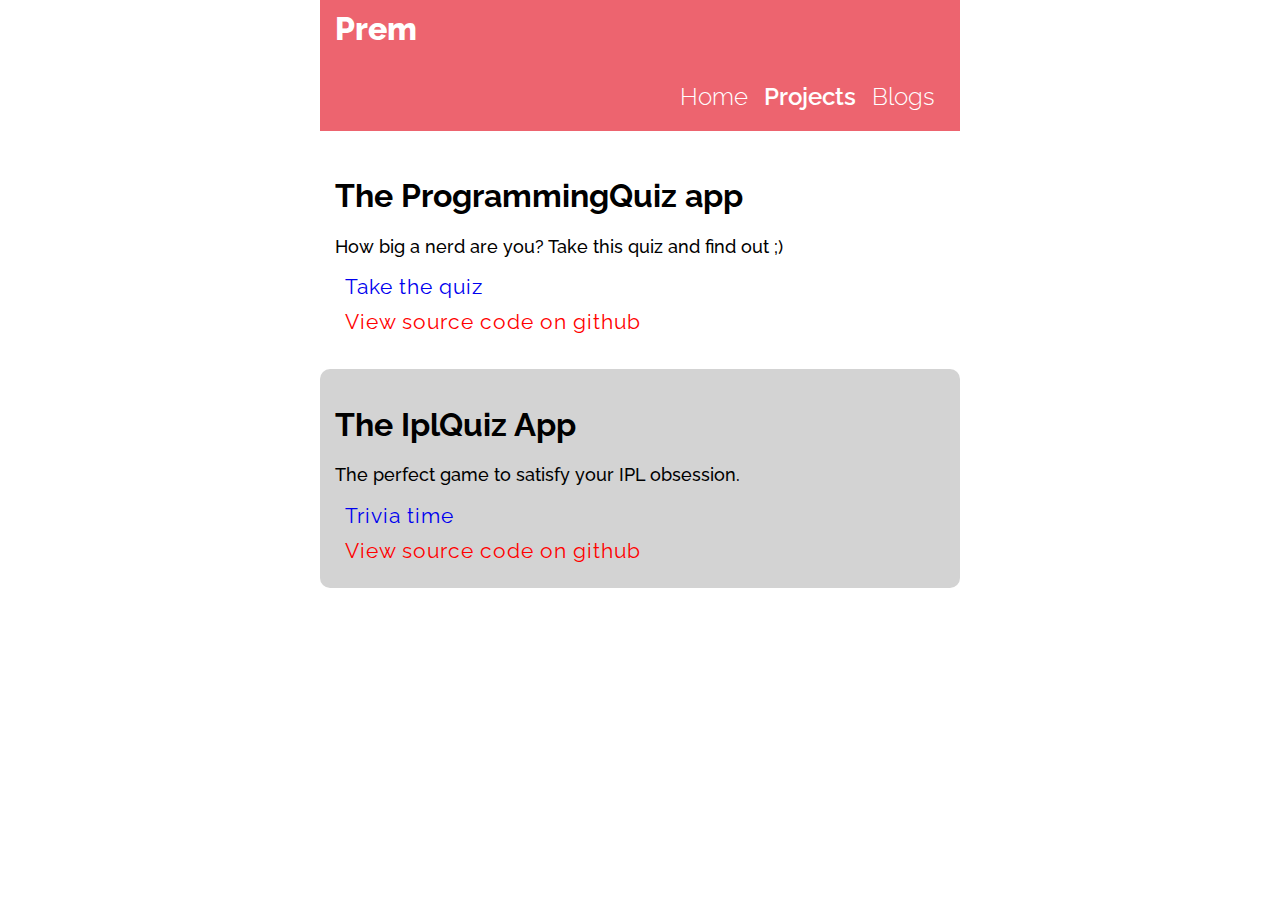
==== projects.html @ ef8a3f81 "Initial commit" ====
<!DOCTYPE html>
<html lang="en">
<head>
    <meta charset="UTF-8">
    <meta name="viewport" content="width=device-width, initial-scale=1.0">
    <title>Projects</title>
    <link rel="stylesheet" type="text/css" href="./styles.css">
    <link rel="preconnect" href="https://fonts.gstatic.com">
    <link href="https://fonts.googleapis.com/css2?family=Raleway:ital,wght@0,300;0,400;0,500;0,600;0,700;1,200;1,300;1,400;1,500;1,600;1,700&display=swap" rel="stylesheet">
</head>
<body>
    <main>
        <!-- Nav Bar -->
        <nav class="nav-page">
            <a href="/" class="links-nav links-nav-title">
                Prem
            </a>
            <div class="nav-page-navigation">
                <a href="/" class="links-nav ">
                    Home
                </a>
                <a href="./projects.html" class="links-nav links-nav-active">
                    Projects
                </a>
                <a href="./blogs.html" class="links-nav ">
                    Blogs
                </a>
            </div>
        </nav>
        <section class="section-content">
            <h1>
                The ProgrammingQuiz app
            </h1>
            <p class="typography">
                How big a nerd are you? Take this quiz and find out ;)
            </p>
            <a href="https://repl.it/@PremKantikar/ProgrammingQuiz" class="link-section links-projects" target="_blank">
                Take the quiz
            </a>
            <a href="https://github.com/alcatraz69/ProgrammingQuiz" class="link-section links-github links-projects" target="_blank">
                View source code on github
            </a>
        </section>
        <section class="section-content">
            <h1>
                The IplQuiz App
            </h1>
            <p class="typography">
                The perfect game to satisfy your IPL obsession.
            </p>
            <a href="https://repl.it/@PremKantikar/TheIplQuizApp" class="link-section links-projects" target="_blank">
                Trivia time
            </a>
            <a href="https://github.com/alcatraz69/TheIplQuizApp" class="link-section links-github links-projects" target="_blank">
                View source code on github
            </a>
        </section>
    </main>
</body>
</html>
---- styles.css ----
/* Body */
body {
  font-family: "Raleway", sans-serif;
  margin: 0px;
}

/* main */
main {
  width: 50%;
  margin: auto;
}

@media (max-width: 650px) {
  main {
    width: 100%;
  }
}

/* Nav */

.nav-page {
  width: 100%;
  background-color: #ed646f;
  padding: 10px;
  box-sizing: border-box;
}

.nav-page-navigation {
  text-align-last: right;
  margin-top: 25px;
  padding: 10px;
}

/* Header */
header {
  margin-top: 80px;
  text-align: center;
}

.header-image {
  width: 80%;
}

.header-highlight {
  font-size: larger;
  font-weight: bolder;
  color: #e6303f;
}

header h2 {
  color: gray;
}

/* Sections */

.section-content {
  box-sizing: border-box;
  padding: 15px;
  margin-top: 10px;
  border-radius: 10px;
}

.section-content:nth-child(2n + 1) {
  background-color: lightgray;
}

/* Footer */

footer {
  margin-top: 10px;
  border-top-left-radius: 10px;
  border-top-right-radius: 10px;
  background-color: #ed646f;
  padding: 20px;
}

footer h2 {
  color: white;
  margin: 5px;
  font-weight: 600;
}

footer ul {
  list-style: none;
}

footer ul li {
  margin-top: 10px;
}

footer ul li a {
  color: white;
  text-decoration: none;
  font-weight: 300;
  font-size: 1.5rem;
}

/* Links */
.links-nav {
  text-decoration: none;
  color: white;
  margin: 5px;
  font-weight: 300;
  font-size: 1.5rem;
}

.links-github {
  color: red;
}

.links-projects {
  display: block;
  margin: 10px;
}

.links-nav-title {
  font-weight: 800;
  font-size: 2rem;
}

.links-nav-active {
  font-weight: 600;
}

.link-section {
  text-decoration: none;
  font-size: 1.3rem;
  letter-spacing: 1px;
}

/* Typography */
.typography {
  font-weight: 500;
  font-size: 1.1rem;
}
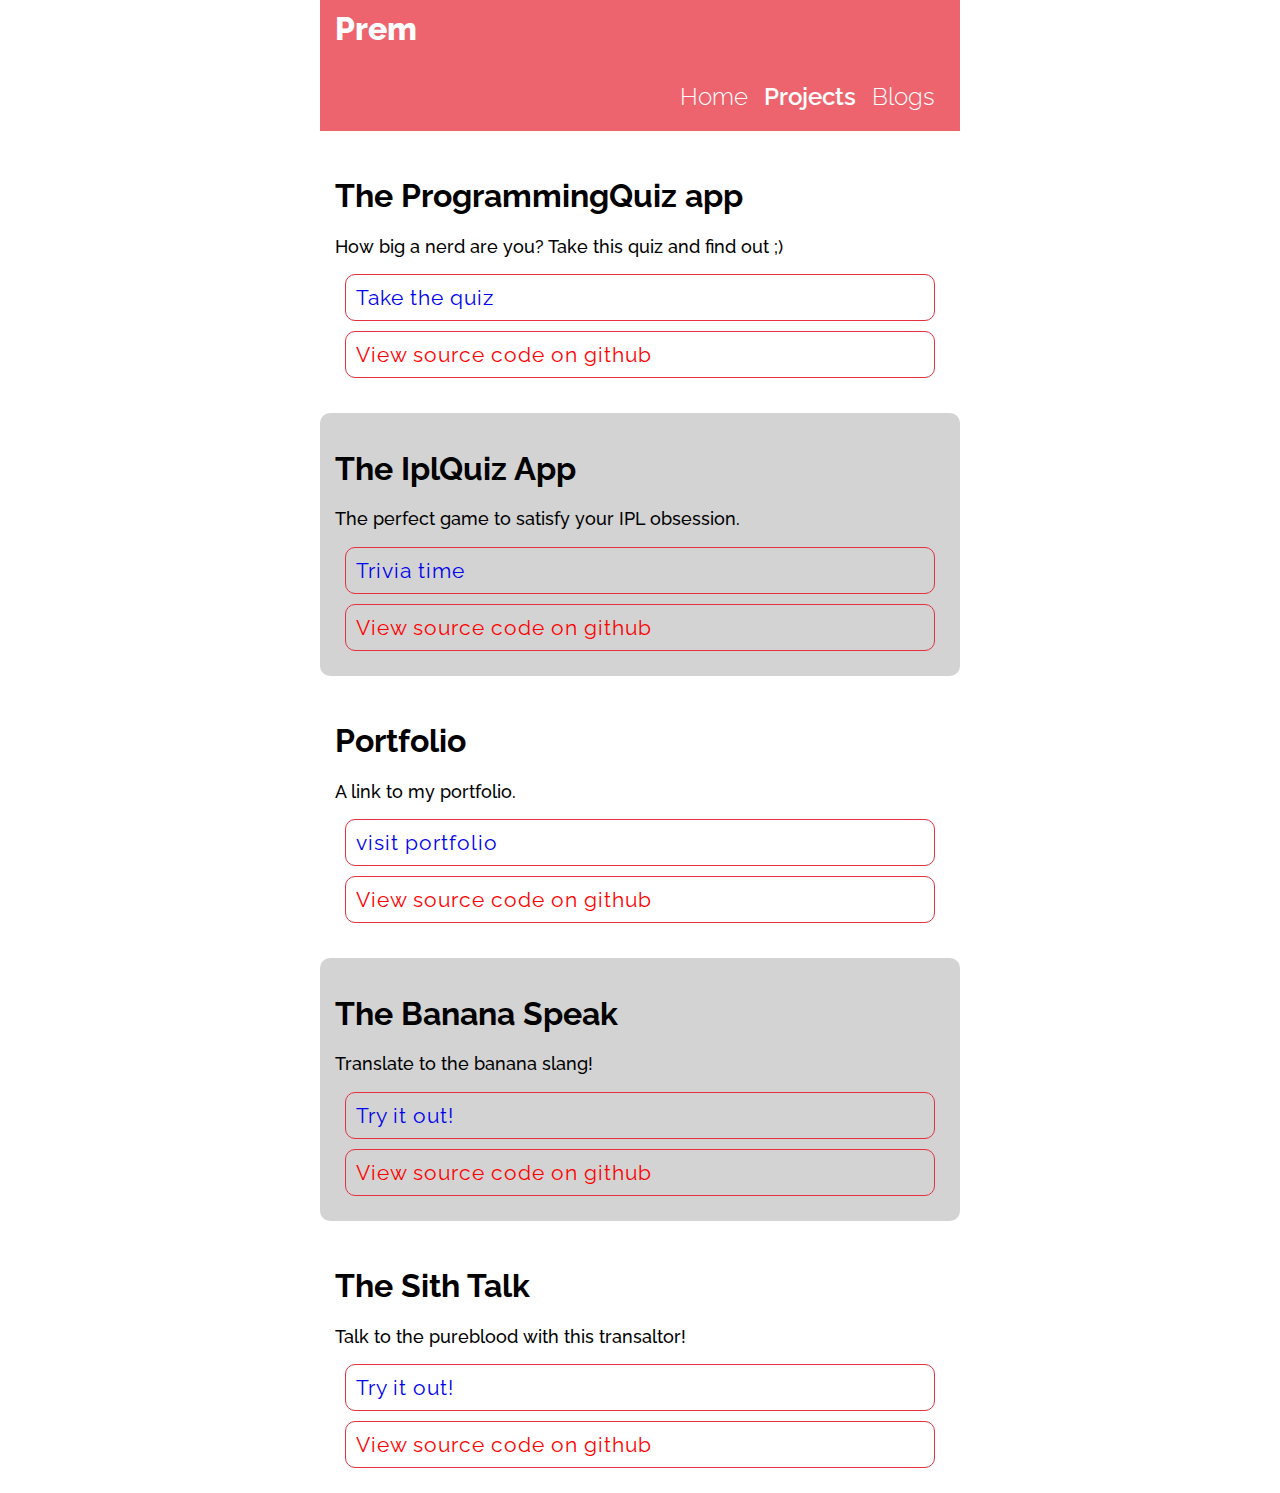
==== commit e51f005e: "chore - updated projects" ====
--- a/projects.html
+++ b/projects.html
@@ -41,6 +41,7 @@
                 View source code on github
             </a>
         </section>
+        
         <section class="section-content">
             <h1>
                 The IplQuiz App
@@ -55,6 +56,51 @@
                 View source code on github
             </a>
         </section>
+
+        <section class="section-content">
+            <h1>
+                Portfolio
+            </h1>
+            <p class="typography">
+                A link to my portfolio.
+            </p>
+            <a href="https://prem-portfolio.netlify.app" class="link-section links-projects" target="_blank">
+                visit portfolio
+            </a>
+            <a href="https://github.com/alcatraz69/prem-portfolio" class="link-section links-github links-projects" target="_blank">
+                View source code on github
+            </a>
+        </section>
+
+        <section class="section-content">
+            <h1>
+                The Banana Speak
+            </h1>
+            <p class="typography">
+                Translate to the banana slang!
+            </p>
+            <a href="https://thebananaspeak.netlify.app" class="link-section links-projects" target="_blank">
+                Try it out!
+            </a>
+            <a href="https://github.com/alcatraz69/Thw-Banana-Speak" class="link-section links-github links-projects" target="_blank">
+                View source code on github
+            </a>
+        </section>
+
+        <section class="section-content">
+            <h1>
+                The Sith Talk
+            </h1>
+            <p class="typography">
+                Talk to the pureblood with this transaltor!
+            </p>
+            <a href="https://the-sith-talk.netlify.app" class="link-section links-projects" target="_blank">
+                Try it out!
+            </a>
+            <a href="https://github.com/alcatraz69/Sith-Talk" class="link-section links-github links-projects" target="_blank">
+                View source code on github
+            </a>
+        </section>
     </main>
 </body>
 </html>--- a/styles.css
+++ b/styles.css
@@ -86,6 +86,7 @@
 
 footer ul li {
   margin-top: 10px;
+  text-align-last: right;
 }
 
 footer ul li a {
@@ -93,6 +94,7 @@
   text-decoration: none;
   font-weight: 300;
   font-size: 1.5rem;
+  text-align-last: right;
 }
 
 /* Links */
@@ -126,6 +128,9 @@
   text-decoration: none;
   font-size: 1.3rem;
   letter-spacing: 1px;
+  border: 1px solid #e6303f;
+  padding: 10px;
+  border-radius: 10px;
 }
 
 /* Typography */
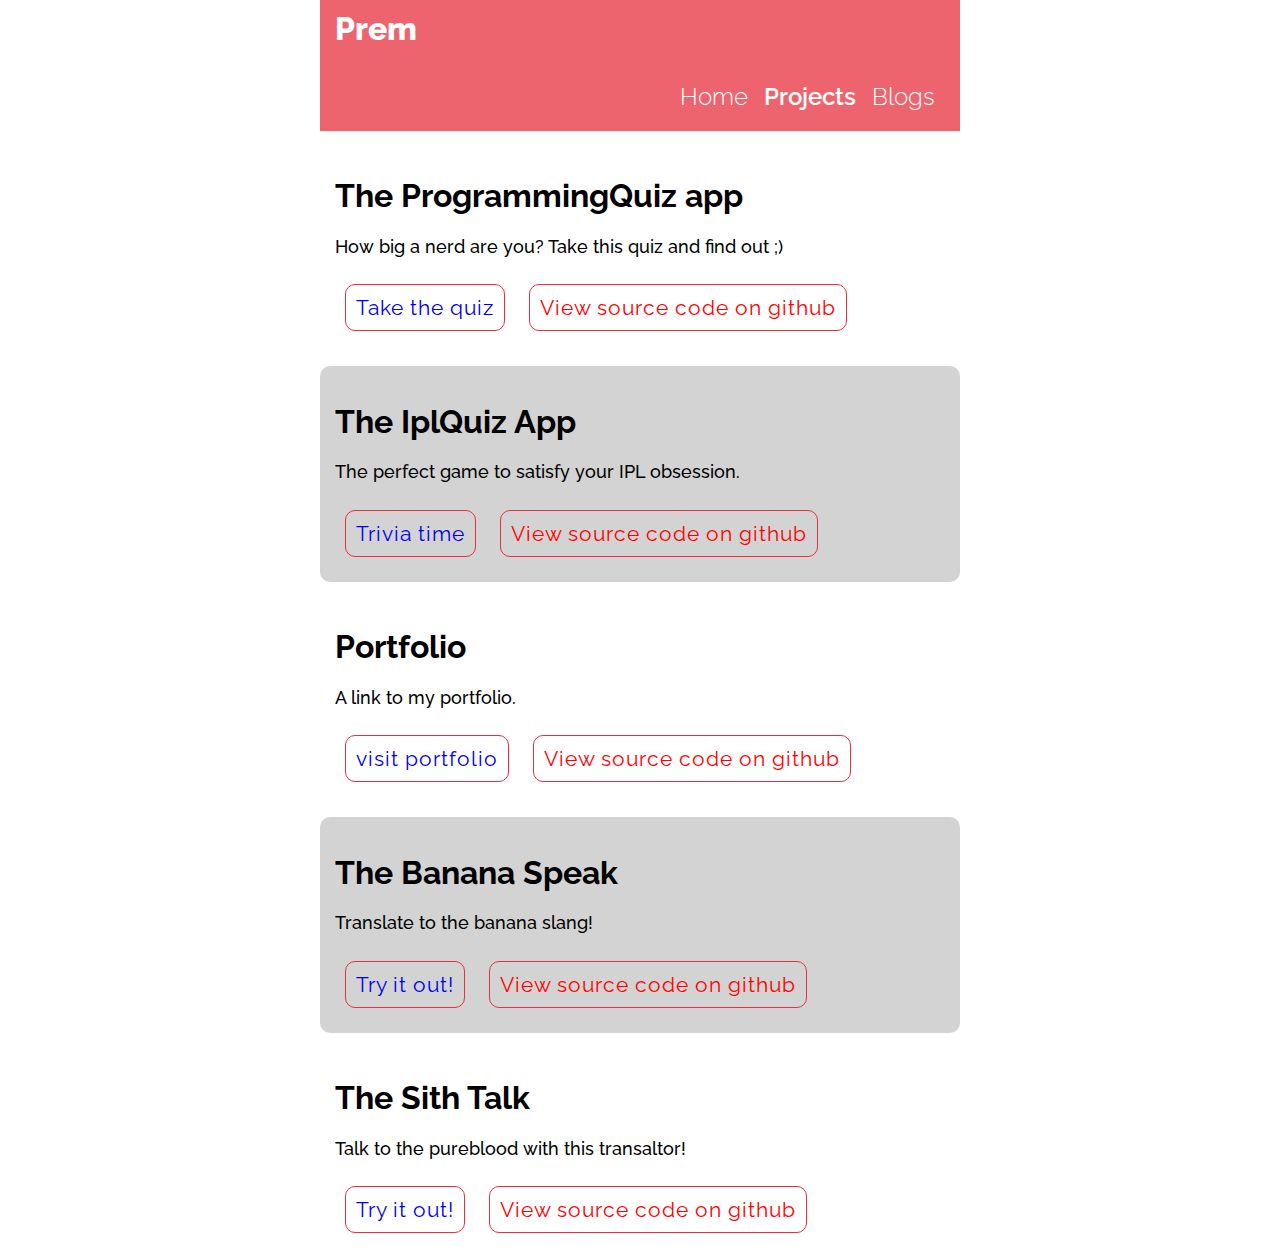
==== commit a9036337: "refactor - handle typos" ====
--- a/projects.html
+++ b/projects.html
@@ -82,7 +82,7 @@
             <a href="https://thebananaspeak.netlify.app" class="link-section links-projects" target="_blank">
                 Try it out!
             </a>
-            <a href="https://github.com/alcatraz69/Thw-Banana-Speak" class="link-section links-github links-projects" target="_blank">
+            <a href="https://github.com/alcatraz69/The-Banana-Speak" class="link-section links-github links-projects" target="_blank">
                 View source code on github
             </a>
         </section>
--- a/styles.css
+++ b/styles.css
@@ -111,7 +111,7 @@
 }
 
 .links-projects {
-  display: block;
+  display: inline-block;
   margin: 10px;
 }
 
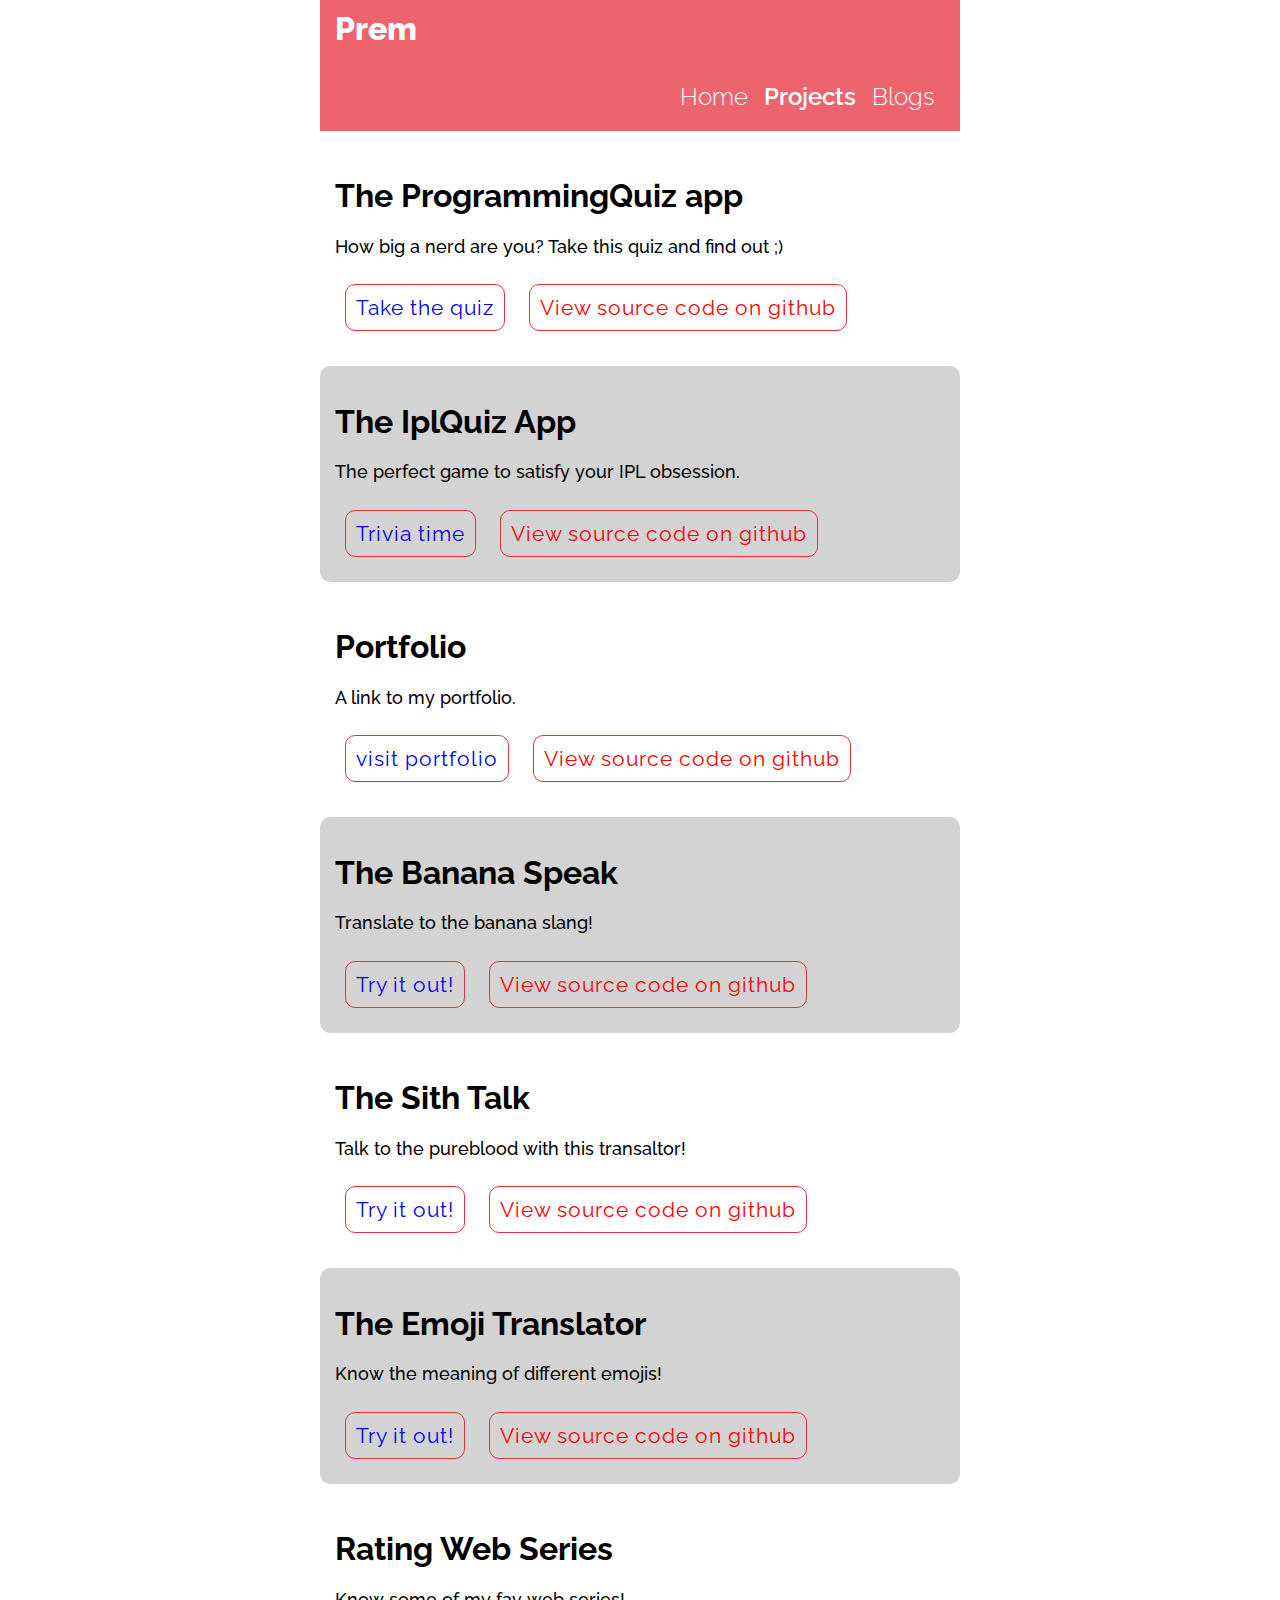
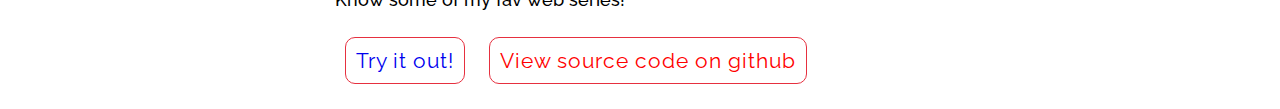
==== commit 42b57e6c: "chore - updated projects" ====
--- a/projects.html
+++ b/projects.html
@@ -101,6 +101,36 @@
                 View source code on github
             </a>
         </section>
+
+        <section class="section-content">
+            <h1>
+                The Emoji Translator
+            </h1>
+            <p class="typography">
+                Know the meaning of different emojis!
+            </p>
+            <a href="https://v2z8o.csb.app/" class="link-section links-projects" target="_blank">
+                Try it out!
+            </a>
+            <a href="https://github.com/alcatraz69/emoji-translator" class="link-section links-github links-projects" target="_blank">
+                View source code on github
+            </a>
+        </section>
+
+        <section class="section-content">
+            <h1>
+                Rating Web Series
+            </h1>
+            <p class="typography">
+                Know some of my fav web series!
+            </p>
+            <a href="https://42v9m.csb.app/" class="link-section links-projects" target="_blank">
+                Try it out!
+            </a>
+            <a href="https://github.com/alcatraz69/Rating-Web-Series" class="link-section links-github links-projects" target="_blank">
+                View source code on github
+            </a>
+        </section>
     </main>
 </body>
 </html>